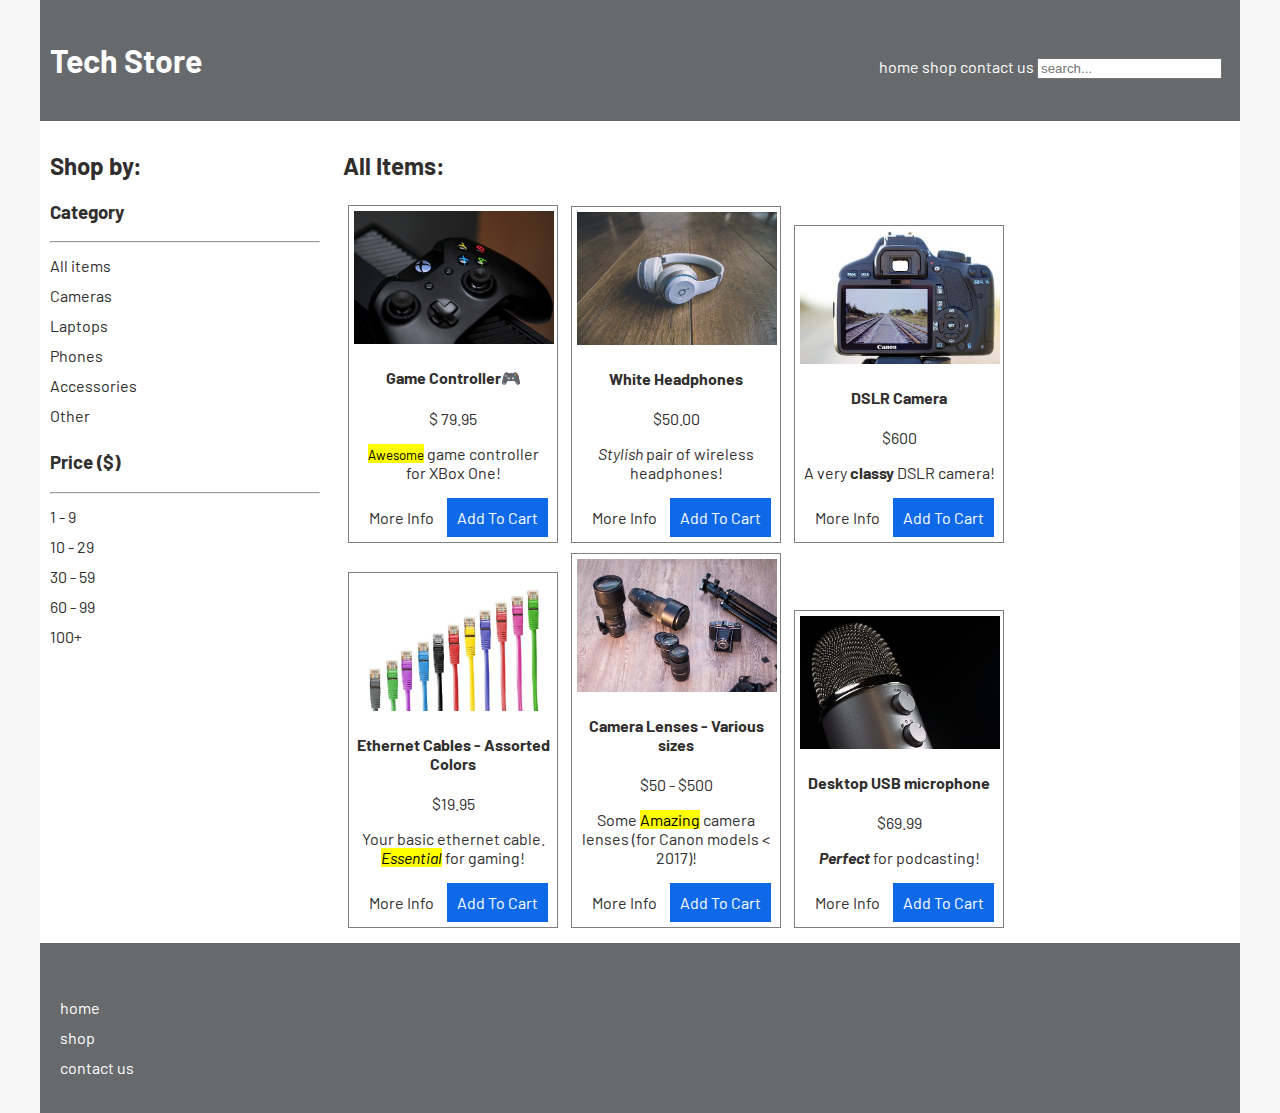
==== index.html @ 5c4008c3 "Merge branch 'master' of https://github.com/Falc0n89/Full-Stack-Course-Web" ====
<!DOCTYPE html>
<html lang="en">
<head>
   
    <meta charset="UTF-8">
    <meta name="viewport" content="width=device-width, initial-scale=1.0">
    <title>Tech Store</title>
    <link href="https://fonts.googleapis.com/css2?family=Barlow&display=swap" rel="stylesheet"> 
    <link rel="stylesheet" href="tech_store.css">

</head>

<body>

<!--
TODO:

1. Add product pages
-->

   <header>
        <h1>Tech Store</h1>

        <nav>
            <ul>
            <li><a href="index.html">home</a></li>
            <li><a href="">shop</a></li>
            <li><a href="contact.html">contact us</a></li>
            </ul>
        </nav>
        <input type="search" placeholder="search...">
    </header>
    <!-- Side bar for categories and price filters-->
<aside>
        <h2>Shop by:</h2>
    <section>
        <h3>Category</h3>
        <hr>
        <ul>
            <li>All items</li>
            <li>Cameras</li>
            <li>Laptops</li>
            <li>Phones</li>
            <li>Accessories</li>
            <li>Other</li>
        </ul>
    </section>

    <section>
        <h3>Price <span>($)</span></h3>
        <hr>
        <ul>
            <li>1 - 9</li>
            <li>10 - 29</li>
            <li>30 - 59</li>
            <li>60 - 99</li>
            <li>100+</li>
        </ul>
    </section>
    
   
</aside>
    
<!-- Main section to display products -->
    <main>
        <h2>All Items:</h2>
        <article class="product">
            <a href="product-detail.html"><img src="images/controller.jpg" alt="XBox One Game Controller picture">
            </a>      
            <h4><a href="product-detail.html">Game Controller</a>&#127918;</h4>
            <p>$ 79.95</p>
            <p><mark><small>Awesome</small></mark>  game controller <br> for XBox One!  	
                </p>
            <a href="product-detail.html" class="button">More Info</a> 
            <a href=""class="button"id="position">Add To Cart</a>
        </article>

        <article class="product">
            <a href=""><img src="images/headphones.jpg" alt="White headphones picture"></a>
            
            <h4><a href="">White Headphones</a></h4>
            <p>$50.00</p>
            <p><em>Stylish</em> pair of wireless headphones!</p>
            <a href=""class="button">More Info</a>
            <a href=""class="button" id="position">Add To Cart</a>
        </article>

        <article class="product">
            <a href=""><img src="images/camera.jpg" alt="Picture of a camera"></a>

            <h4><a href="">DSLR Camera</a></h4>
            <p>$600</p>
            <p>A very <strong>classy</strong> DSLR camera!</p>
            <a href=""class="button">More Info</a>
            <a href=""class="button">Add To Cart</a>
        </article>

        <article class="product">
            <a href=""><img src="images/cables.jpg" alt="Ethernet cables"></a>

            <h4><a href="">Ethernet Cables - Assorted Colors</a></h4>
            <p>$19.95</p>
            <p>Your basic ethernet cable. <br> <em><mark>Essential</mark></em> for gaming! </p>
            <a href=""class="button">More Info</a>
            <a href=""class="button">Add To Cart</a>
        </article>

        <article class="product">
            <a href=""><img src="images/lenses.jpg" alt="Various camera lenses"></a>

            <h4><a href="">Camera Lenses - Various sizes</a></h4>
            <p>$50 - $500</p>
            <p>Some <mark>Amazing</mark> camera lenses (for Canon models &lt; 2017)! </p>
            <a href=""class="button">More Info</a>
            <a href=""class="button">Add To Cart</a>
        </article>

        <article class="product">
            <a href=""><img src="images/microphone.jpg" alt="Microphone picture"></a>

            <h4><a href="">Desktop USB microphone</a></h4>
            <p>$69.99</p>
            <p><em><strong>Perfect</strong></em> for podcasting!</p>
            <a href=""class="button">More Info</a>
            <a href=""class="button">Add To Cart</a>
        </article>

    
    </main>
    <footer>
        <nav style="position: relative;">
            <ul>
                <li><a href="index.html">home</a></li>
                <li><a href="product-detail.html">shop</a></li>
                <li><a href="contact.html">contact us</a></li>
            </ul>
        </nav>
    </footer>
    
</body>
</html>
---- tech_store.css ----
html {
    background: #f7f7f7;
}
body {
    background: white;
    max-width: 1200px;
    margin: 0 auto;
    font-family: 'Barlow', sans-serif;
    color: rgb(49, 46, 46);
}



header, footer {
    background: #676a6d;
    color: white;
    padding: 20px 10px
}

footer > nav {
        vertical-align: relative;
        padding: 10px;
        margin-top: 20px;
}

.product {
    box-sizing: border-box;
    border: 1px solid grey;
    width: 210px;
    margin: 5px;
    padding: 5px;
    display: inline-block;
    text-align: center;
    }



.product img {
    max-width: 200px;
}

main {
    width: 680px;
    display: inline-block;
    padding: 10px;
    }

aside {
    width: 270px;
    display: inline-block;
    vertical-align: top;
    padding: 10px;
}

ul {
    margin: 0;
    padding: 0;
}

li {
    list-style: none;
    line-height: 30px;
}

a {
    text-decoration: none;
    color: inherit;
}

a:hover {
    color: #0e69e9;
}

header li {
    display: inline;
}

header h1, nav {
    display: inline-block;
}

header h1 {
    width: 70%
}



.button {
    padding: 10px;
    display: inline-block;
    text-align: center;
}

.button:last-of-type {
    background: #0e69e9;
    color: white;
}


/* Product Detail Page */

.product-detail {
    width: 660px;

}

.product-detail > a {
    text-align: center;
}

.product-detail img {
    max-width: 50%;
    float: left;

}

/* Table */

table {
    width: 400px;
    text-align: left;
    margin: 20px 0;
}

caption {
    font-weight: bold;
    font-style: italic;
    padding: 10px;
    border-bottom: dotted 1px;
}

th, td {
    padding: 10px;
}

tr:hover {
    background: #f5f5f5
}

/* Contact Us */

form {
    padding: 10px;
    margin: 10px 0;
    width: 600px;
}

.inline label {
    display: inline-block;
    width: 100px;
}

input[type="text"], input[type="email"], textarea{
    padding: 10px;
    width: 400px;
    }

form > div {
    margin: 10px 10px;
}
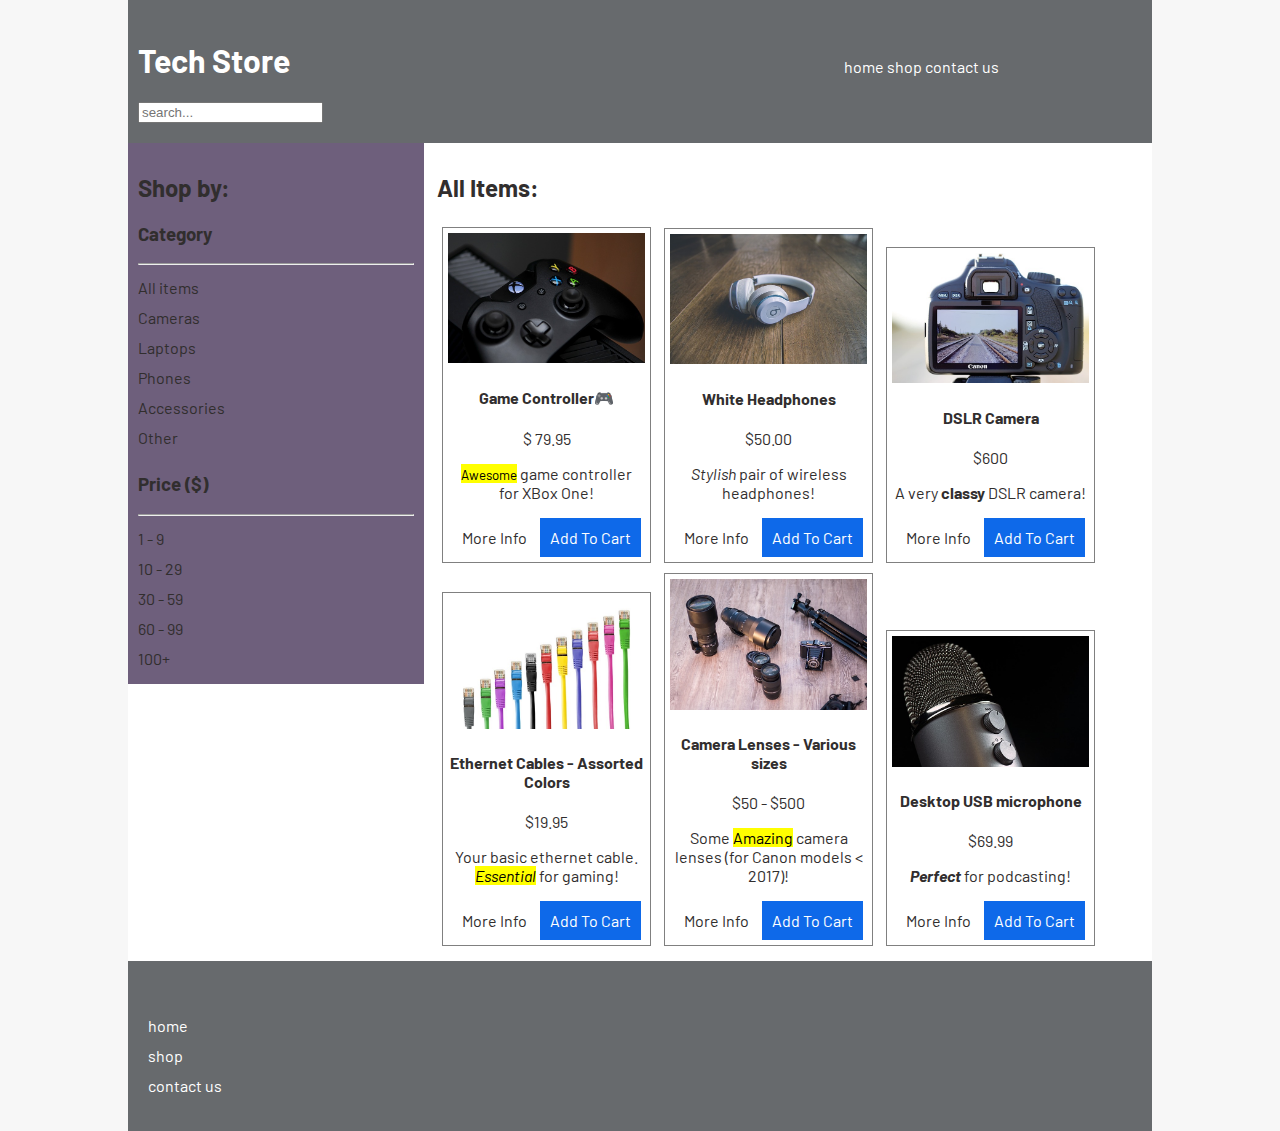
==== commit 534a0dc6: "Learning Media Queries" ====
--- a/index.html
+++ b/index.html
@@ -3,7 +3,7 @@
 <head>
    
     <meta charset="UTF-8">
-    <meta name="viewport" content="width=device-width, initial-scale=1.0">
+    <meta name="viewport" content="width=device-width, initial-scale=1">
     <title>Tech Store</title>
     <link href="https://fonts.googleapis.com/css2?family=Barlow&display=swap" rel="stylesheet"> 
     <link rel="stylesheet" href="tech_store.css">
--- a/tech_store.css
+++ b/tech_store.css
@@ -3,7 +3,7 @@
 }
 body {
     background: white;
-    max-width: 1200px;
+    max-width: 80vw;
     margin: 0 auto;
     font-family: 'Barlow', sans-serif;
     color: rgb(49, 46, 46);
@@ -26,30 +26,35 @@
 .product {
     box-sizing: border-box;
     border: 1px solid grey;
-    width: 210px;
+    width: 30%;
     margin: 5px;
     padding: 5px;
     display: inline-block;
     text-align: center;
+    
     }
 
 
 
-.product img {
-    max-width: 200px;
+img {
+    max-width: 100%;
 }
 
 main {
-    width: 680px;
+    /* target / context = result */
+    /* 680 / 1000 = 0.68 */
+    width: 68%;
     display: inline-block;
     padding: 10px;
+    
     }
 
 aside {
-    width: 270px;
+    width: 27%;
     display: inline-block;
     vertical-align: top;
     padding: 10px;
+    background-color: rgb(110, 95, 124);
 }
 
 ul {
@@ -158,3 +163,11 @@
 form > div {
     margin: 10px 10px;
 }
+
+@media not screen {
+    li {
+        color: red;
+    }
+
+}
+
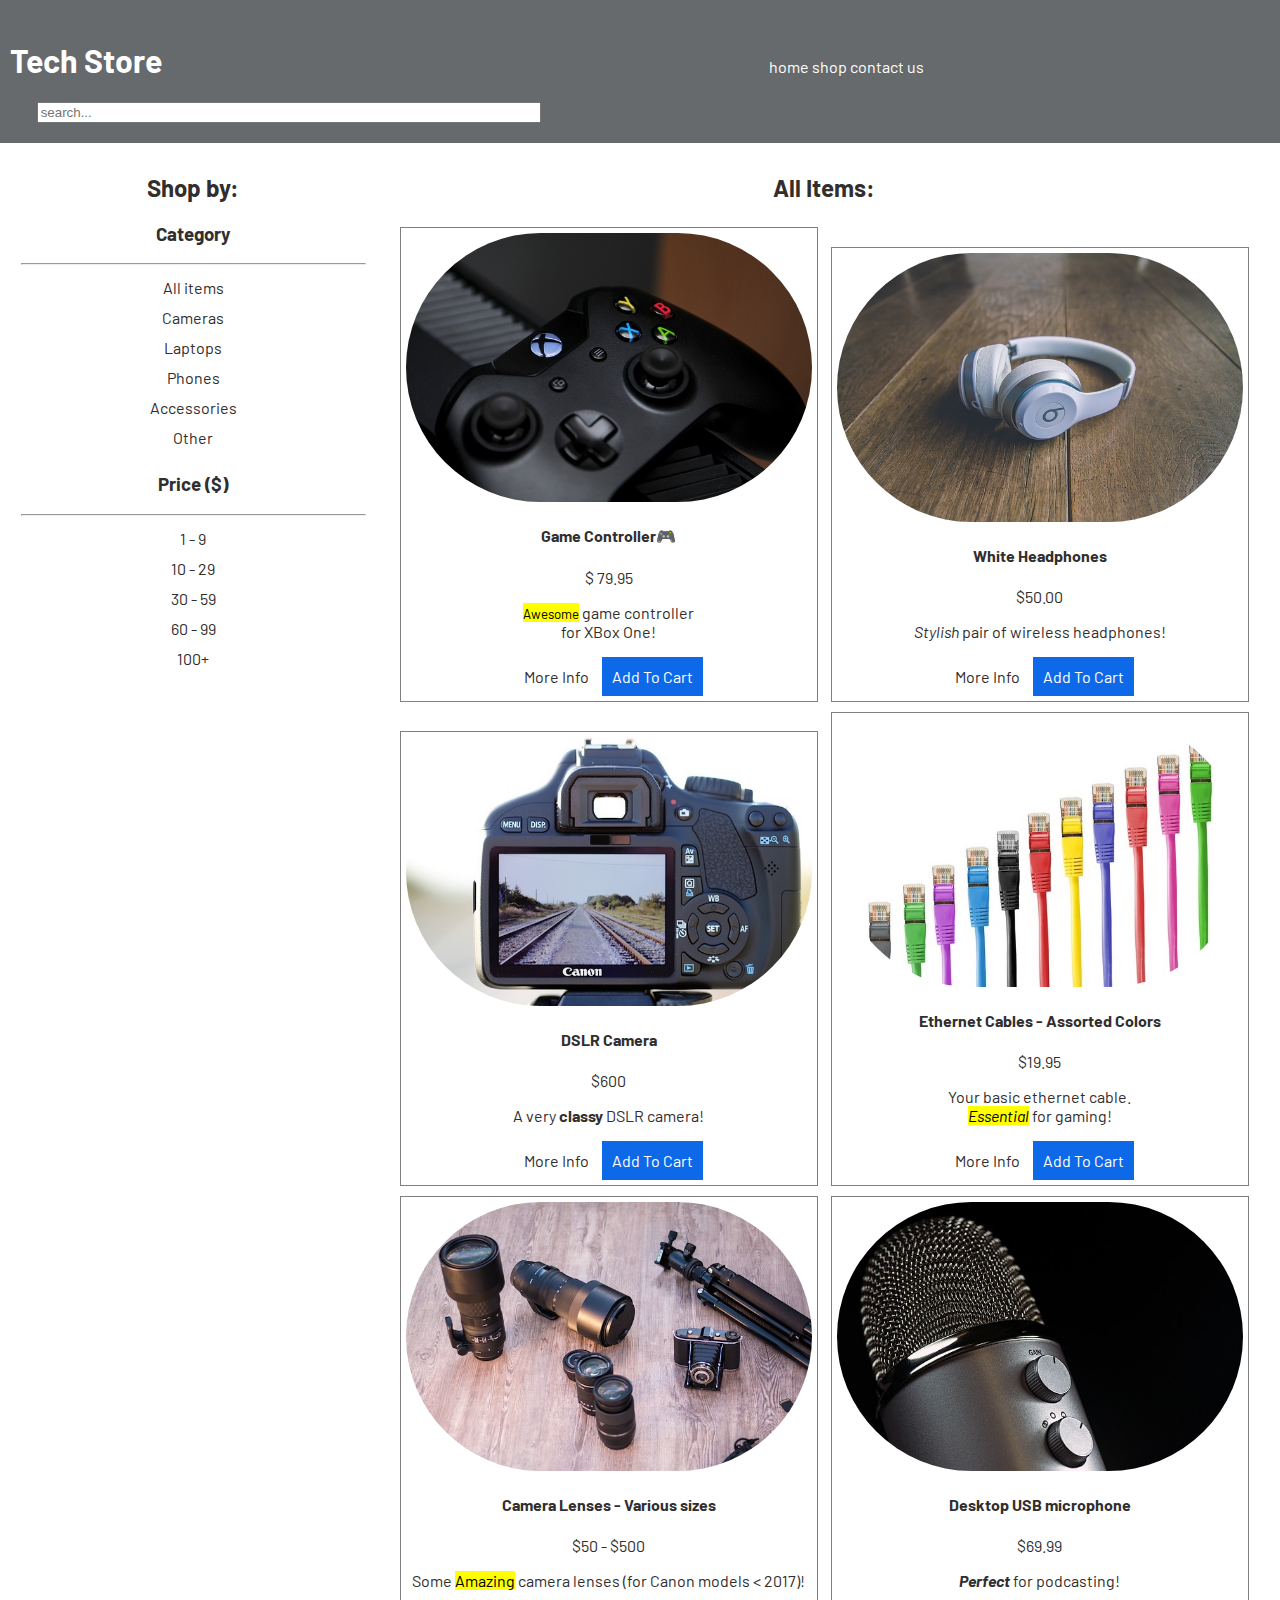
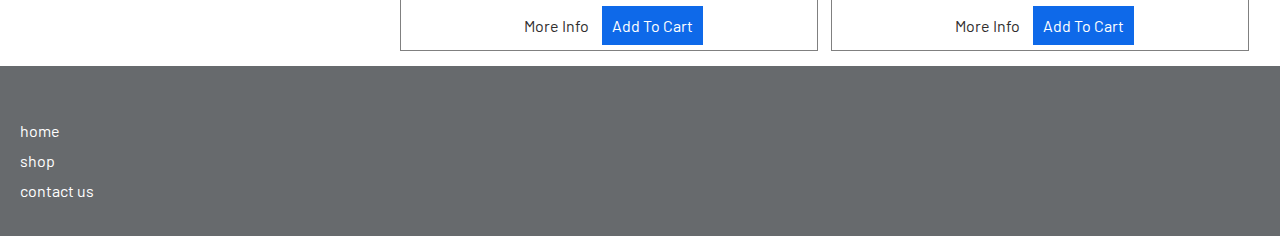
==== commit 35c592a1: "added Flex to products" ====
--- a/index.html
+++ b/index.html
@@ -62,7 +62,7 @@
 </aside>
     
 <!-- Main section to display products -->
-    <main>
+    <main id="container">
         <h2>All Items:</h2>
         <article class="product">
             <a href="product-detail.html"><img src="images/controller.jpg" alt="XBox One Game Controller picture">
--- a/tech_store.css
+++ b/tech_store.css
@@ -3,10 +3,19 @@
 }
 body {
     background: white;
-    max-width: 80vw;
+    
     margin: 0 auto;
     font-family: 'Barlow', sans-serif;
     color: rgb(49, 46, 46);
+    text-align: center;
+}
+
+#container {
+    display: flexbox;
+    justify-content: space-around;
+    justify-items: stretch;
+    justify-self: initial;
+    align-items: baseline;
 }
 
 
@@ -14,7 +23,12 @@
 header, footer {
     background: #676a6d;
     color: white;
-    padding: 20px 10px
+    padding: 20px 10px;
+    text-align: left;
+}
+
+input[type="search"] {
+    width: 100%;
 }
 
 footer > nav {
@@ -24,13 +38,14 @@
 }
 
 .product {
+    display: flex;
+    align-content: stretch;
     box-sizing: border-box;
     border: 1px solid grey;
-    width: 30%;
+    /* width: 30%; */
     margin: 5px;
-    padding: 5px;
-    display: inline-block;
-    text-align: center;
+    padding: 5px; */
+    
     
     }
 
@@ -40,21 +55,8 @@
     max-width: 100%;
 }
 
-main {
-    /* target / context = result */
-    /* 680 / 1000 = 0.68 */
-    width: 68%;
-    display: inline-block;
-    padding: 10px;
-    
-    }
-
-aside {
-    width: 27%;
-    display: inline-block;
-    vertical-align: top;
-    padding: 10px;
-    background-color: rgb(110, 95, 124);
+.product img {
+    border-radius: 500px;
 }
 
 ul {
@@ -85,7 +87,7 @@
 }
 
 header h1 {
-    width: 70%
+    width: 100%;
 }
 
 
@@ -124,7 +126,8 @@
 table {
     width: 400px;
     text-align: left;
-    margin: 20px 0;
+    margin: 20px 0 0 200px;
+    vertical-align: center;
 }
 
 caption {
@@ -164,10 +167,72 @@
     margin: 10px 10px;
 }
 
-@media not screen {
-    li {
-        color: red;
-    }
-
-}
-
+@media (min-width: 800px) {
+    input[type="search"] {
+        width: 40%;
+        margin-left: 2em;
+    }
+
+    .product {
+        display: inline-block;
+        width: 48%;
+
+    }
+   
+}
+
+@media (min-width: 1000px) {
+    main {
+        width: 68%;
+        display: inline-block;
+        padding: 10px;
+        
+        } 
+    
+    aside {
+        width: 27%;
+        display: inline-block;
+        vertical-align: top;
+        padding: 10px;
+      }
+
+      header h1 {
+          width: 60%;
+      }
+
+    }
+
+    @media (min-width: 1300px) {
+       body {max-width: 80vw;
+        }
+
+        .product {
+            width: 30%;
+        }
+
+        input[type="search"] {
+            width: 20%;
+            
+        }
+
+       
+    }
+
+    @media (max-width: 600px) {
+        iframe {
+            width: 80%;
+        }
+        .product {
+            width: 80%;
+            margin-left: 30px;
+        }
+   
+    form {
+        width: 80%;
+    }
+
+    table {
+        margin-left: 10px;
+    }
+
+    }
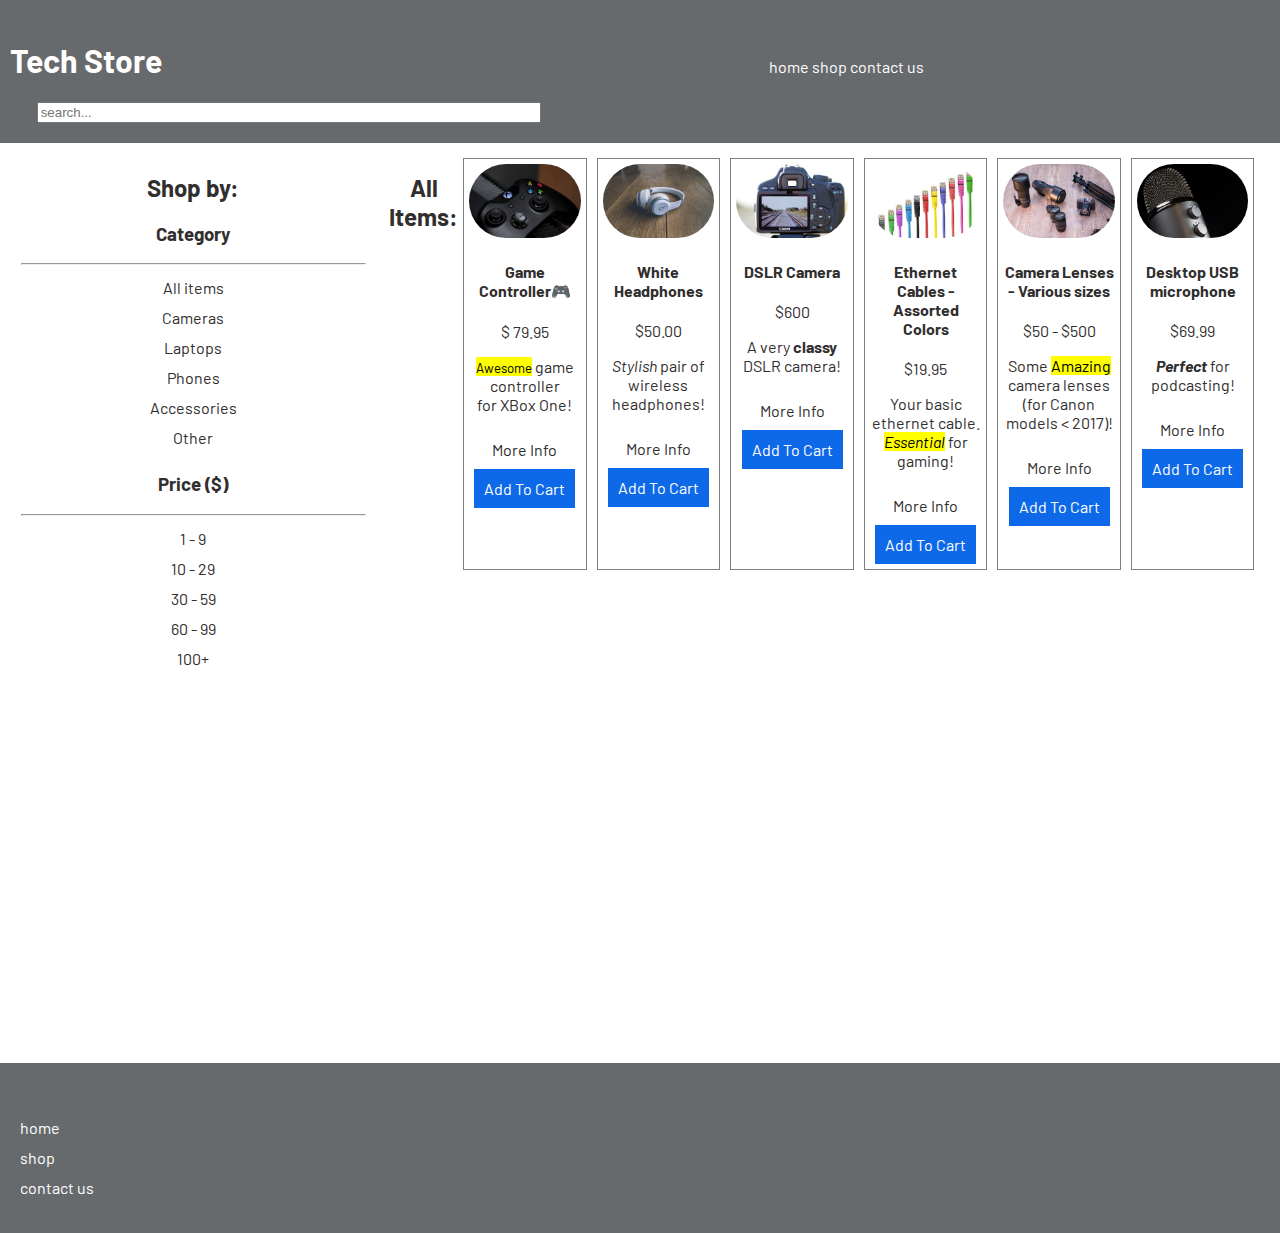
==== commit fec7284c: "Adding more flex into it. Having issues" ====
--- a/index.html
+++ b/index.html
@@ -31,7 +31,7 @@
         <input type="search" placeholder="search...">
     </header>
     <!-- Side bar for categories and price filters-->
-<aside>
+<aside id="leftPage">
         <h2>Shop by:</h2>
     <section>
         <h3>Category</h3>
@@ -64,7 +64,7 @@
 <!-- Main section to display products -->
     <main id="container">
         <h2>All Items:</h2>
-        <article class="product">
+        <article class="product" >
             <a href="product-detail.html"><img src="images/controller.jpg" alt="XBox One Game Controller picture">
             </a>      
             <h4><a href="product-detail.html">Game Controller</a>&#127918;</h4>
--- a/tech_store.css
+++ b/tech_store.css
@@ -10,14 +10,29 @@
     text-align: center;
 }
 
-#container {
-    display: flexbox;
+/* #container {
+    display: flex;
+    flex-flow: row wrap;
     justify-content: space-around;
-    justify-items: stretch;
-    justify-self: initial;
-    align-items: baseline;
-}
-
+    align-items: space-around;
+    overflow: hidden;
+    
+} */
+
+/* #leftPage {
+    
+    justify-self: left;
+    overflow: hidden;
+} */
+
+.product {
+    box-sizing: border-box;
+    border: 1px solid grey;
+    width: 30%;
+    margin: 5px;
+    padding: 5px;
+    
+    }
 
 
 header, footer {
@@ -37,17 +52,7 @@
         margin-top: 20px;
 }
 
-.product {
-    display: flex;
-    align-content: stretch;
-    box-sizing: border-box;
-    border: 1px solid grey;
-    /* width: 30%; */
-    margin: 5px;
-    padding: 5px; */
-    
-    
-    }
+
 
 
 
@@ -184,16 +189,20 @@
 @media (min-width: 1000px) {
     main {
         width: 68%;
-        display: inline-block;
+        display: inline-flex;
         padding: 10px;
-        
         } 
+
+        footer {
+            
+        }
     
     aside {
         width: 27%;
         display: inline-block;
         vertical-align: top;
         padding: 10px;
+        height: 100vh;
       }
 
       header h1 {
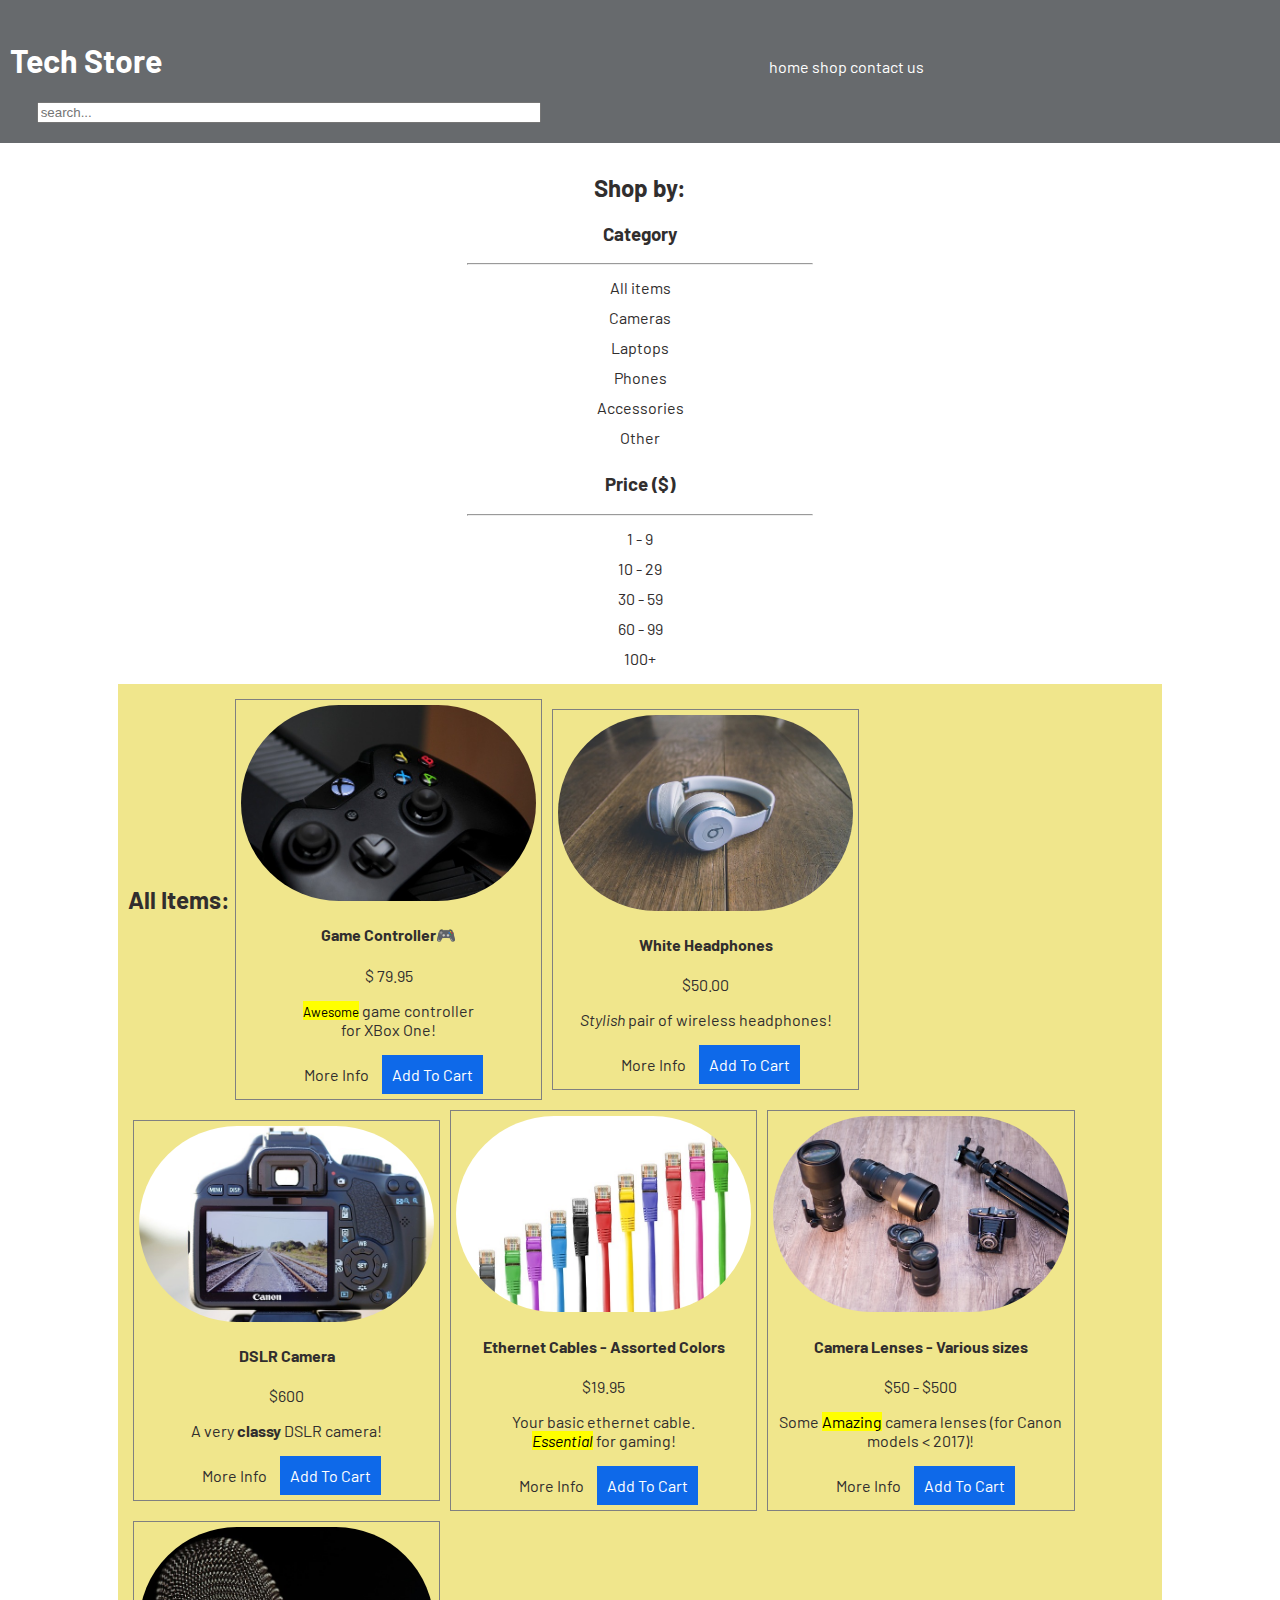
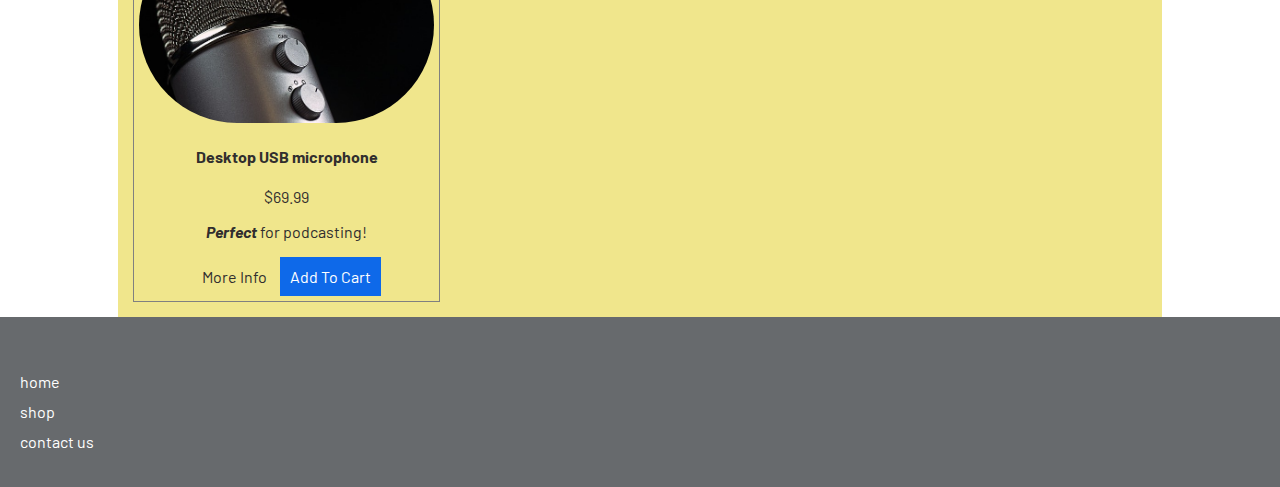
==== commit 457a8c3a: "Stressful night with flex" ====
--- a/index.html
+++ b/index.html
@@ -31,7 +31,7 @@
         <input type="search" placeholder="search...">
     </header>
     <!-- Side bar for categories and price filters-->
-<aside id="leftPage">
+<aside>
         <h2>Shop by:</h2>
     <section>
         <h3>Category</h3>
@@ -62,9 +62,9 @@
 </aside>
     
 <!-- Main section to display products -->
-    <main id="container">
+    <main id="container" style="flex-shrink: 1;">
         <h2>All Items:</h2>
-        <article class="product" >
+        <article class="product">
             <a href="product-detail.html"><img src="images/controller.jpg" alt="XBox One Game Controller picture">
             </a>      
             <h4><a href="product-detail.html">Game Controller</a>&#127918;</h4>
--- a/tech_store.css
+++ b/tech_store.css
@@ -10,20 +10,24 @@
     text-align: center;
 }
 
-/* #container {
-    display: flex;
-    flex-flow: row wrap;
-    justify-content: space-around;
-    align-items: space-around;
-    overflow: hidden;
-    
-} */
-
-/* #leftPage {
-    
-    justify-self: left;
-    overflow: hidden;
-} */
+
+
+header, footer {
+    background: #676a6d;
+    color: white;
+    padding: 20px 10px;
+    text-align: left;
+}
+
+input[type="search"] {
+    width: 100%;
+}
+
+footer > nav {
+        vertical-align: relative;
+        padding: 10px;
+        margin-top: 20px;
+}
 
 .product {
     box-sizing: border-box;
@@ -31,28 +35,19 @@
     width: 30%;
     margin: 5px;
     padding: 5px;
-    
-    }
-
-
-header, footer {
-    background: #676a6d;
-    color: white;
-    padding: 20px 10px;
-    text-align: left;
-}
-
-input[type="search"] {
-    width: 100%;
-}
-
-footer > nav {
-        vertical-align: relative;
-        padding: 10px;
-        margin-top: 20px;
-}
-
-
+    text-align: center;
+    
+    
+    }
+
+#container {
+        background-color: khaki;
+        display: flex;
+        flex-flow: row wrap;
+        align-self: center;
+        align-items: center;
+        justify-self: center;
+    }
 
 
 
@@ -112,19 +107,18 @@
 /* Product Detail Page */
 
 .product-detail {
-    width: 660px;
-
-}
+    width: 60%;
+    height: 60%;
+    display: inline-block;
+    
+    }
 
 .product-detail > a {
-    text-align: center;
-}
-
-.product-detail img {
-    max-width: 50%;
-    float: left;
-
-}
+    text-align: left;
+    
+}
+
+
 
 /* Table */
 
@@ -178,9 +172,11 @@
         margin-left: 2em;
     }
 
+
+
     .product {
-        display: inline-block;
-        width: 48%;
+        /* display: inline-block; */
+        max-width: 60%;
 
     }
    
@@ -188,21 +184,17 @@
 
 @media (min-width: 1000px) {
     main {
-        width: 68%;
-        display: inline-flex;
+        width: 80%; 
+        /* display: inline-block; */
         padding: 10px;
+        
         } 
-
-        footer {
-            
-        }
     
     aside {
         width: 27%;
         display: inline-block;
         vertical-align: top;
         padding: 10px;
-        height: 100vh;
       }
 
       header h1 {
@@ -216,7 +208,7 @@
         }
 
         .product {
-            width: 30%;
+            width: 40%;
         }
 
         input[type="search"] {
@@ -232,7 +224,7 @@
             width: 80%;
         }
         .product {
-            width: 80%;
+            width: 30%;
             margin-left: 30px;
         }
    
@@ -244,4 +236,4 @@
         margin-left: 10px;
     }
 
-    }
+    } 
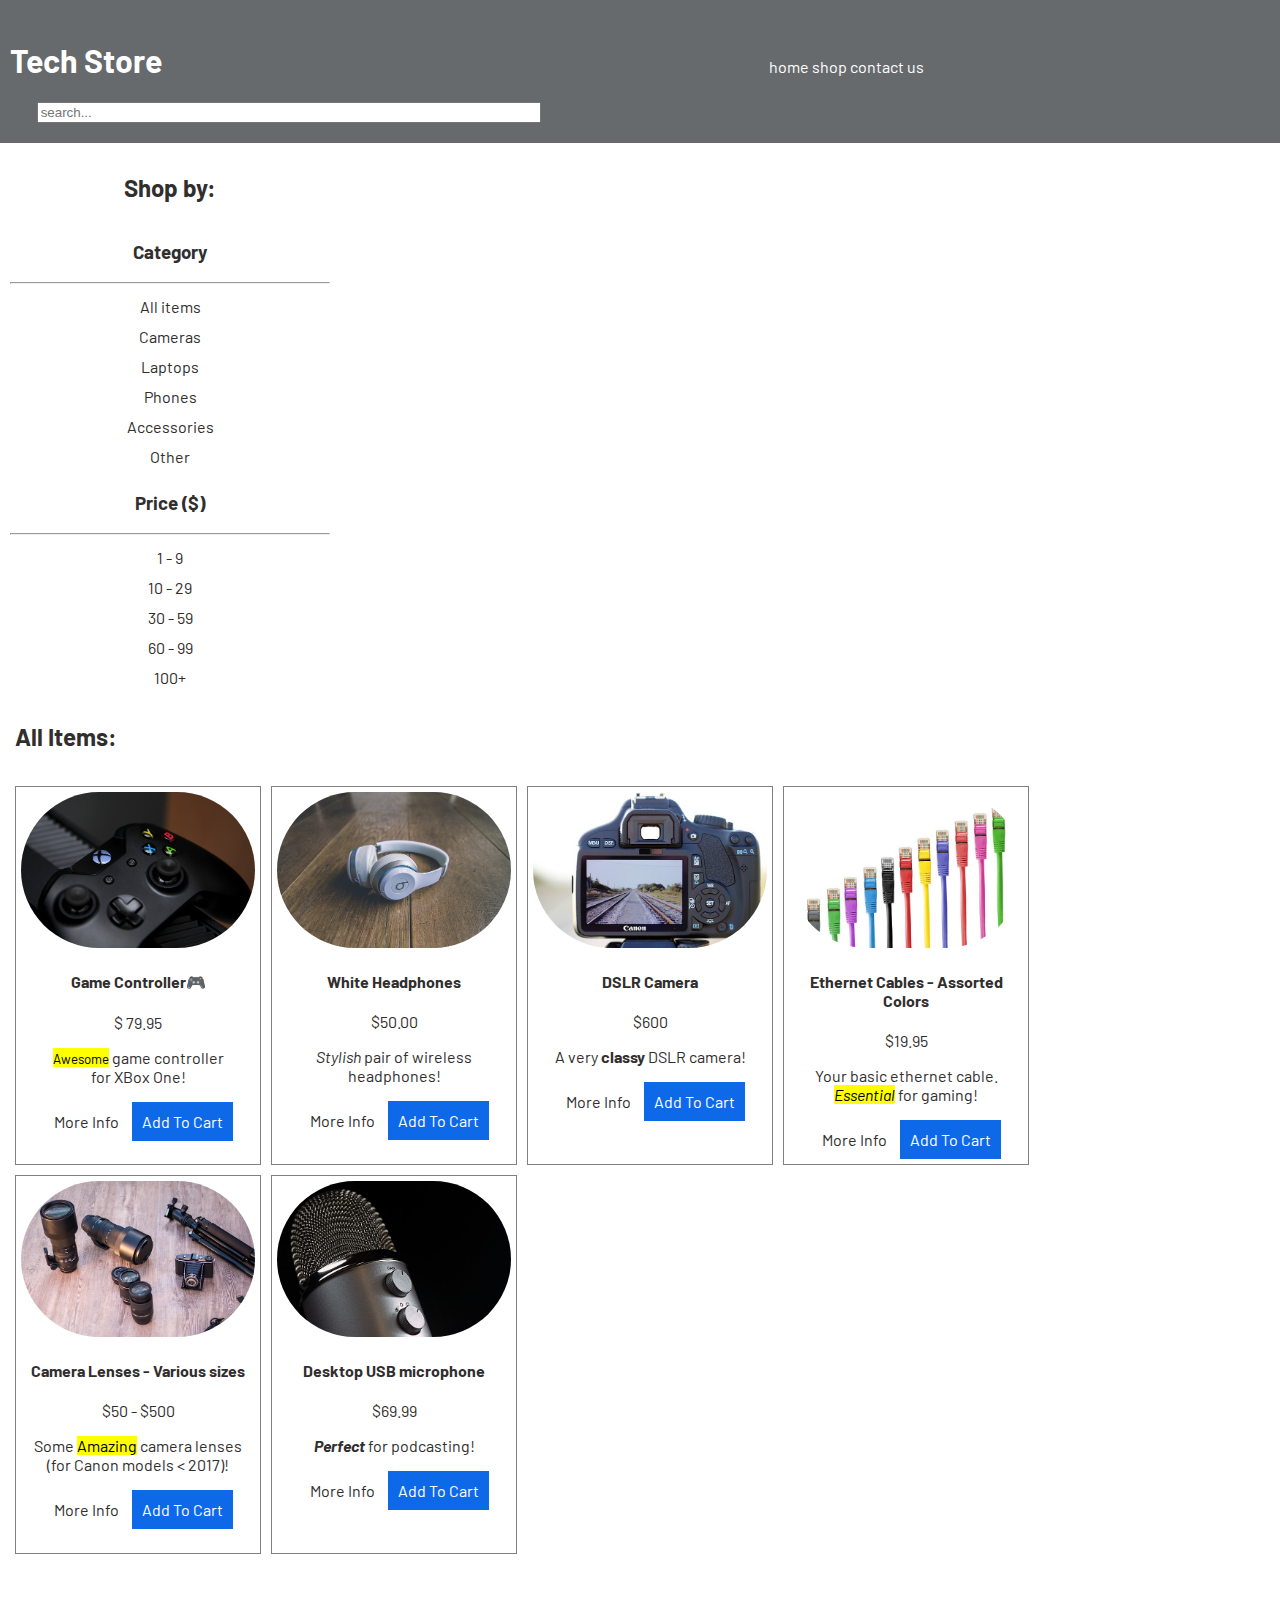
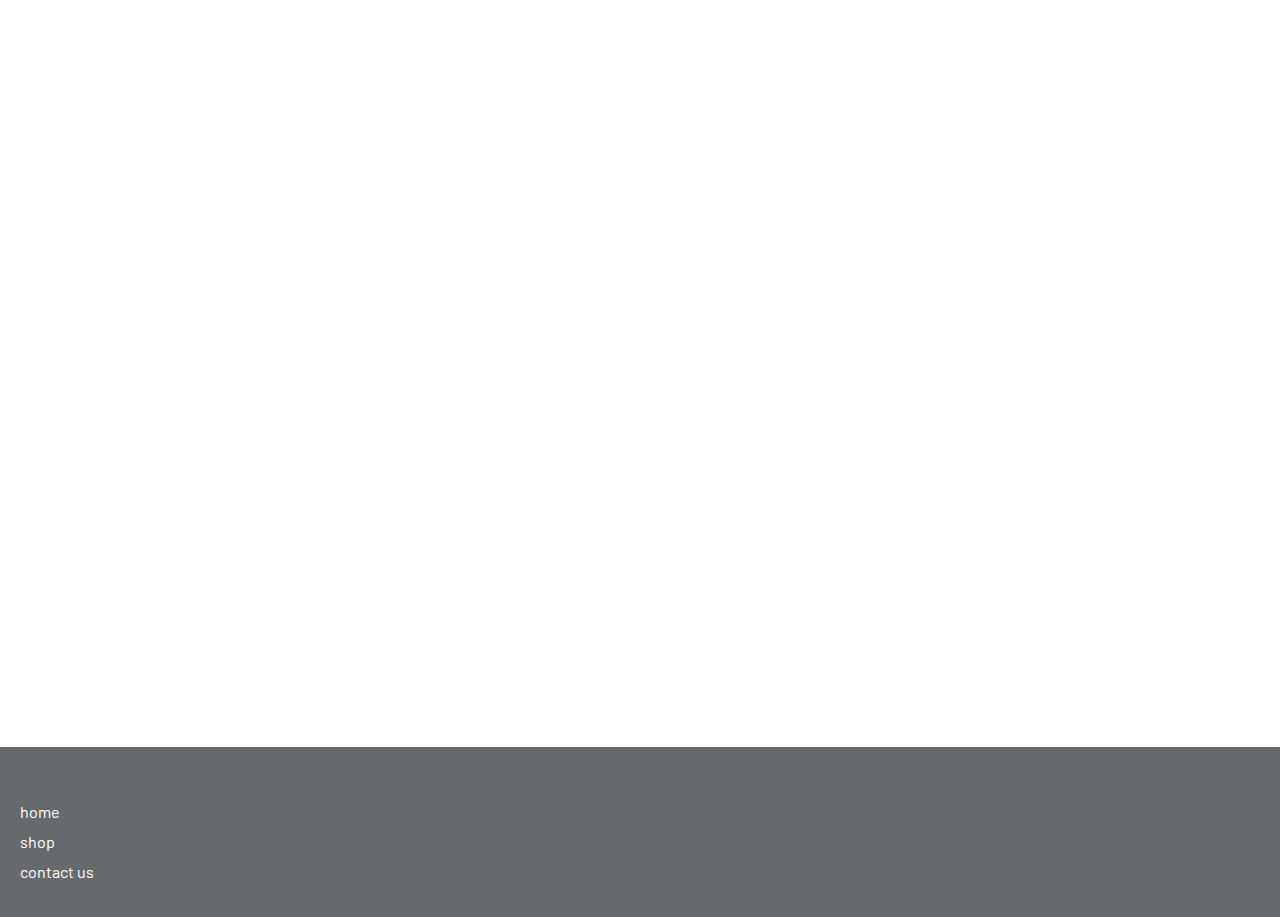
==== commit 90cd4bd4: "add grid to products and aside" ====
--- a/index.html
+++ b/index.html
@@ -31,7 +31,9 @@
         <input type="search" placeholder="search...">
     </header>
     <!-- Side bar for categories and price filters-->
-<aside>
+
+
+    <aside id="aside">
         <h2>Shop by:</h2>
     <section>
         <h3>Category</h3>
@@ -57,14 +59,17 @@
             <li>100+</li>
         </ul>
     </section>
+      
+</aside>
+
+<h2 style="text-align: left; margin-left: 15px;">All Items:</h2>
+
+<!-- Main section to display products -->
+    <main id="container" >
+
     
-   
-</aside>
-    
-<!-- Main section to display products -->
-    <main id="container" style="flex-shrink: 1;">
-        <h2>All Items:</h2>
         <article class="product">
+            
             <a href="product-detail.html"><img src="images/controller.jpg" alt="XBox One Game Controller picture">
             </a>      
             <h4><a href="product-detail.html">Game Controller</a>&#127918;</h4>
--- a/tech_store.css
+++ b/tech_store.css
@@ -32,7 +32,7 @@
 .product {
     box-sizing: border-box;
     border: 1px solid grey;
-    width: 30%;
+    /* width: 40%; */
     margin: 5px;
     padding: 5px;
     text-align: center;
@@ -40,19 +40,28 @@
     
     }
 
+    aside {
+        display: grid;
+        grid-template-columns: 1;
+        grid-template-rows: 1;
+    }
+
+
 #container {
-        background-color: khaki;
-        display: flex;
-        flex-flow: row wrap;
-        align-self: center;
-        align-items: center;
-        justify-self: center;
-    }
-
+        display: grid;
+        grid-template-columns: 1fr repeat(3, 1fr);
+        grid-template-rows:  repeat(4, 1fr);
+        
+    }
+
+#sidebar {
+    display: grid;
+}
 
 
 img {
     max-width: 100%;
+    
 }
 
 .product img {
@@ -96,6 +105,7 @@
     padding: 10px;
     display: inline-block;
     text-align: center;
+    vertical-align: bottom;
 }
 
 .button:last-of-type {
@@ -121,13 +131,16 @@
 
 
 /* Table */
-
+ 
 table {
     width: 400px;
     text-align: left;
-    margin: 20px 0 0 200px;
-    vertical-align: center;
-}
+    margin: 0 20% 0 30%;
+    
+    
+}
+
+
 
 caption {
     font-weight: bold;
@@ -171,62 +184,77 @@
         width: 40%;
         margin-left: 2em;
     }
-
-
-
+    aside {
+        display: grid;
+    }
+
+/* 
     .product {
-        /* display: inline-block; */
+        
         max-width: 60%;
 
-    }
+    } */
    
-}
+} 
 
 @media (min-width: 1000px) {
     main {
         width: 80%; 
-        /* display: inline-block; */
+        
         padding: 10px;
         
         } 
     
     aside {
-        width: 27%;
-        display: inline-block;
+        width: 25%;
+        display: grid;
+
         vertical-align: top;
         padding: 10px;
       }
 
+      /* .product {
+        width: 800%;
+      } */
+
       header h1 {
           width: 60%;
       }
 
-    }
-
+    } 
+ 
     @media (min-width: 1300px) {
        body {max-width: 80vw;
         }
 
-        .product {
+        aside {
+            display: grid;
+        }
+
+        /* .product {
             width: 40%;
-        }
+        } */
 
         input[type="search"] {
             width: 20%;
             
-        }
+        } 
 
        
-    }
+    } 
 
     @media (max-width: 600px) {
         iframe {
             width: 80%;
         }
-        .product {
-            width: 30%;
-            margin-left: 30px;
-        }
+        /* .product {
+            width: 100%;
+            margin-left: 30px; */
+        }
+
+     aside {
+         display: grid;
+     }
    
     form {
         width: 80%;
@@ -236,4 +264,4 @@
         margin-left: 10px;
     }
 
-    } 
+    
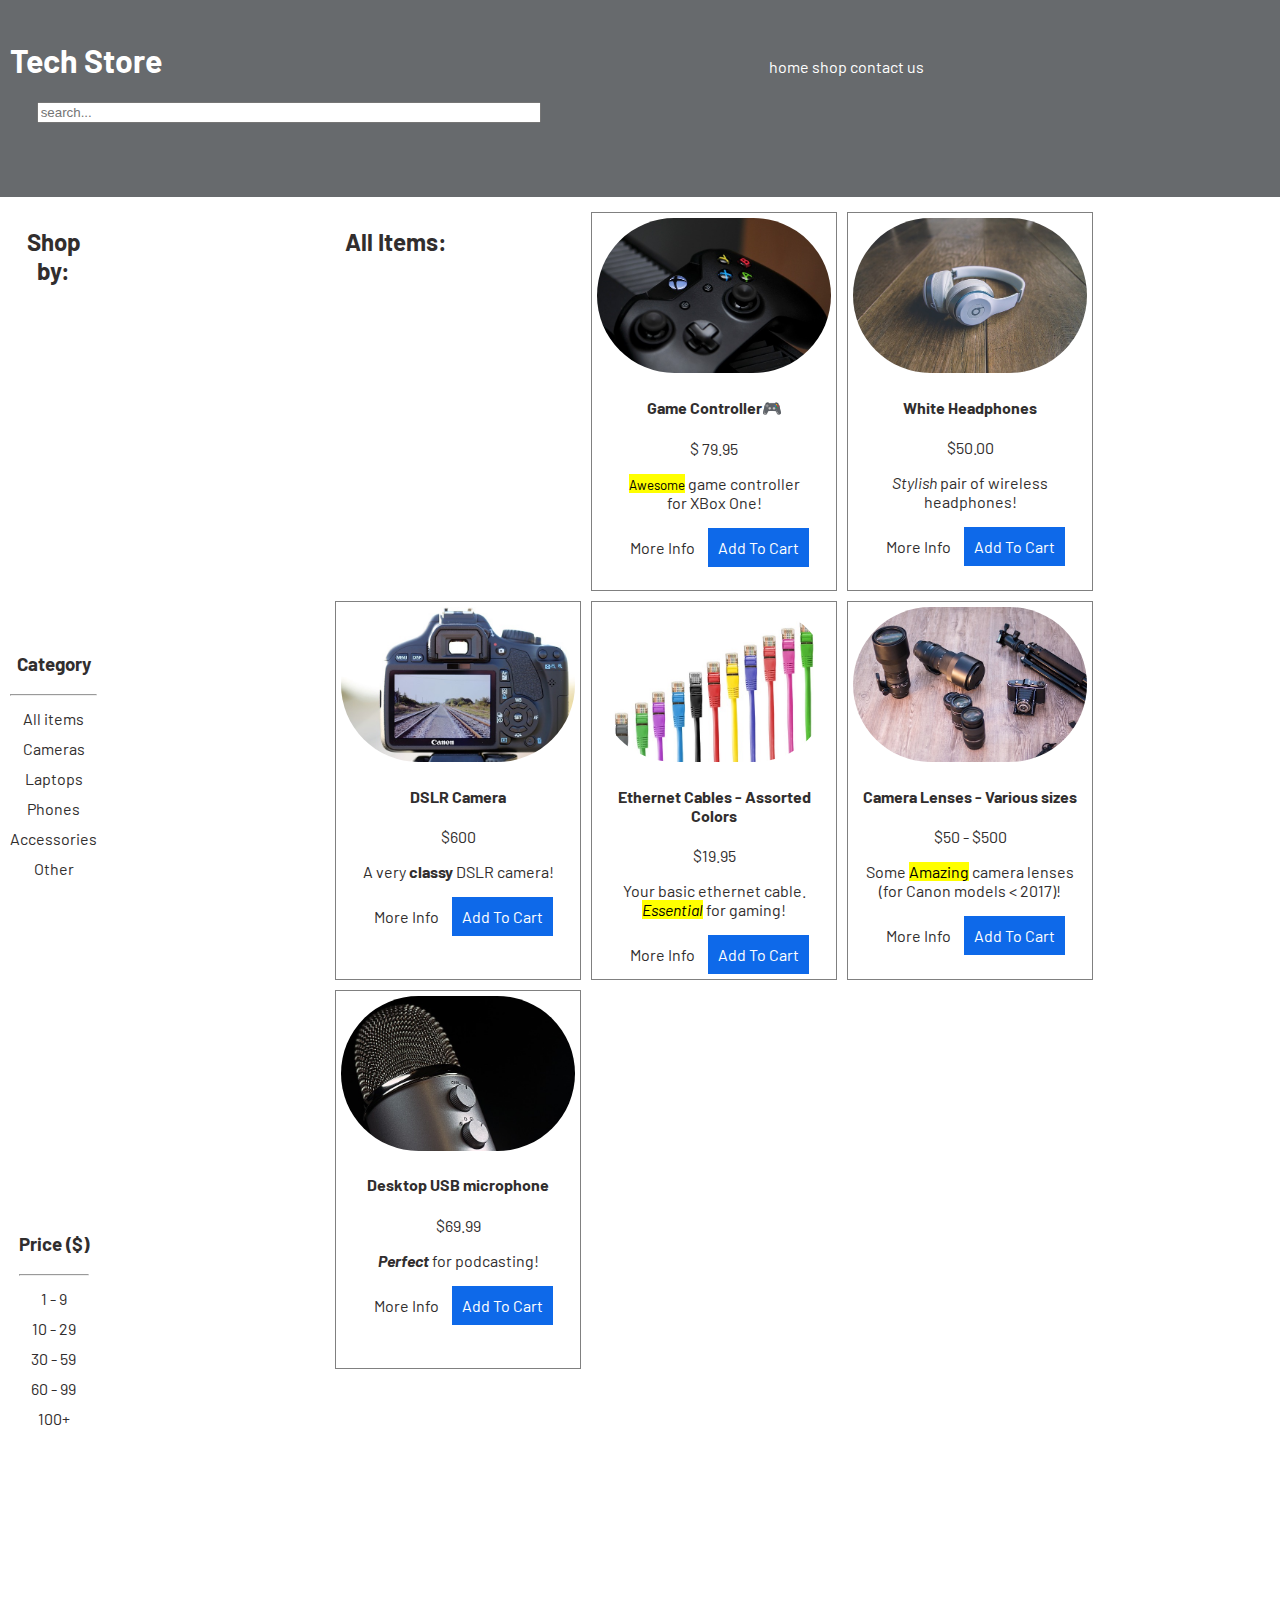
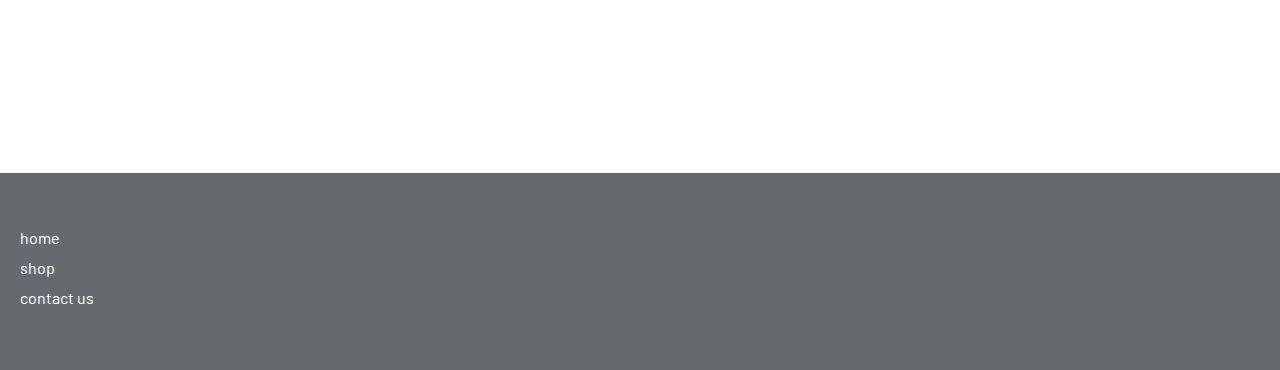
==== commit c78a0f88: "Made the whole page a grid" ====
--- a/index.html
+++ b/index.html
@@ -62,11 +62,11 @@
       
 </aside>
 
-<h2 style="text-align: left; margin-left: 15px;">All Items:</h2>
+
 
 <!-- Main section to display products -->
     <main id="container" >
-
+        <h2 style="text-align: left; margin-left: 15px;">All Items:</h2>
     
         <article class="product">
             
--- a/tech_store.css
+++ b/tech_store.css
@@ -2,6 +2,13 @@
     background: #f7f7f7;
 }
 body {
+    display: grid;
+    grid-template-columns: 1fr 3fr;
+    grid-template-rows: 1fr 8fr 1fr;
+    grid-template-areas: "header header"
+                         "aside container"
+                         
+                         "footer footer";
     background: white;
     
     margin: 0 auto;
@@ -10,7 +17,15 @@
     text-align: center;
 }
 
-
+header {
+    grid-row: header;
+    grid-column: header;
+}
+
+footer {
+    grid-row: footer;
+    grid-column: footer;
+}
 
 header, footer {
     background: #676a6d;
@@ -41,22 +56,22 @@
     }
 
     aside {
+        grid-row: aside;
+        grid-column: aside;
+        text-align: center;
+        justify-items: center;
+    }
+
+    main {
+        grid-row: container;
+        grid-column: container;
         display: grid;
-        grid-template-columns: 1;
-        grid-template-rows: 1;
-    }
-
-
-#container {
-        display: grid;
-        grid-template-columns: 1fr repeat(3, 1fr);
+        grid-template-columns: repeat(3, 1fr);
         grid-template-rows:  repeat(4, 1fr);
-        
-    }
-
-#sidebar {
-    display: grid;
-}
+    }
+
+
+
 
 
 img {
@@ -184,9 +199,7 @@
         width: 40%;
         margin-left: 2em;
     }
-    aside {
-        display: grid;
-    }
+  
 
 /* 
     .product {
@@ -227,9 +240,7 @@
        body {max-width: 80vw;
         }
 
-        aside {
-            display: grid;
-        }
+       
 
         /* .product {
             width: 40%;
@@ -252,9 +263,7 @@
             margin-left: 30px; */
         }
 
-     aside {
-         display: grid;
-     }
+   
    
     form {
         width: 80%;
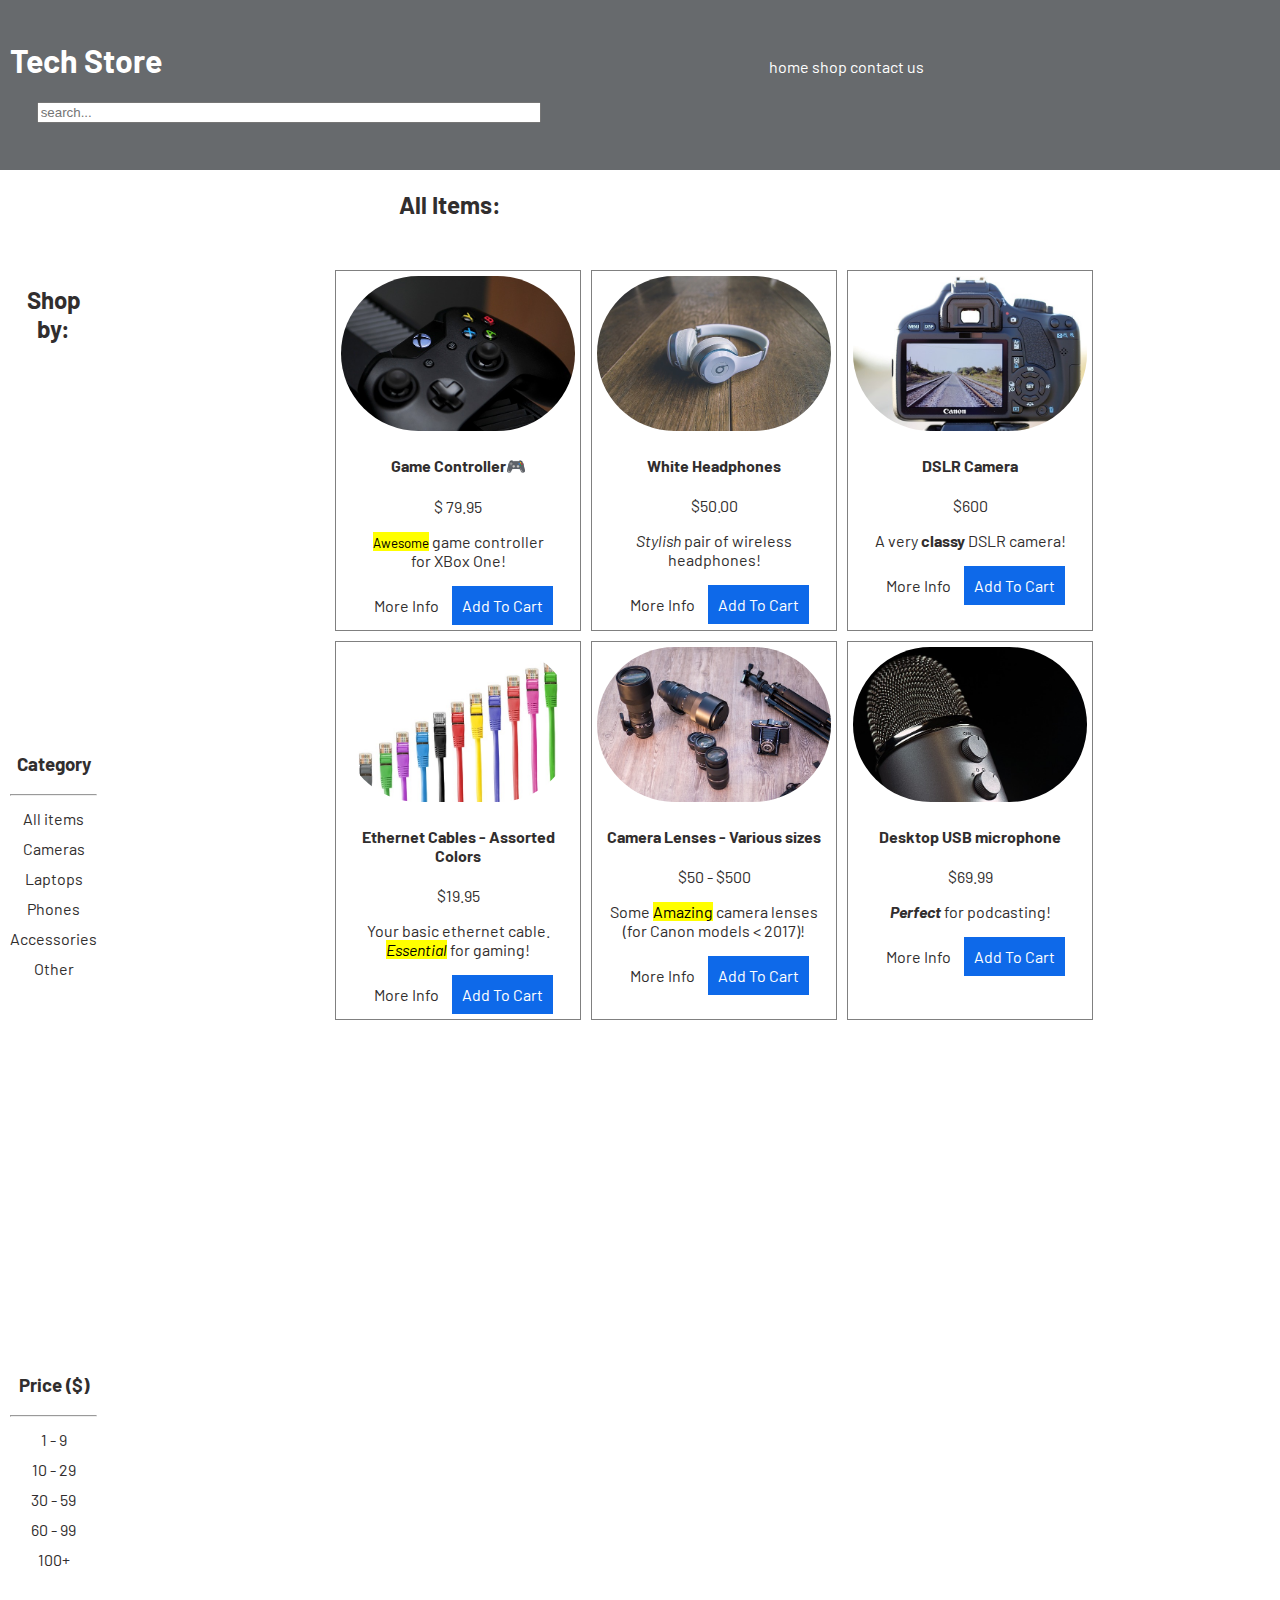
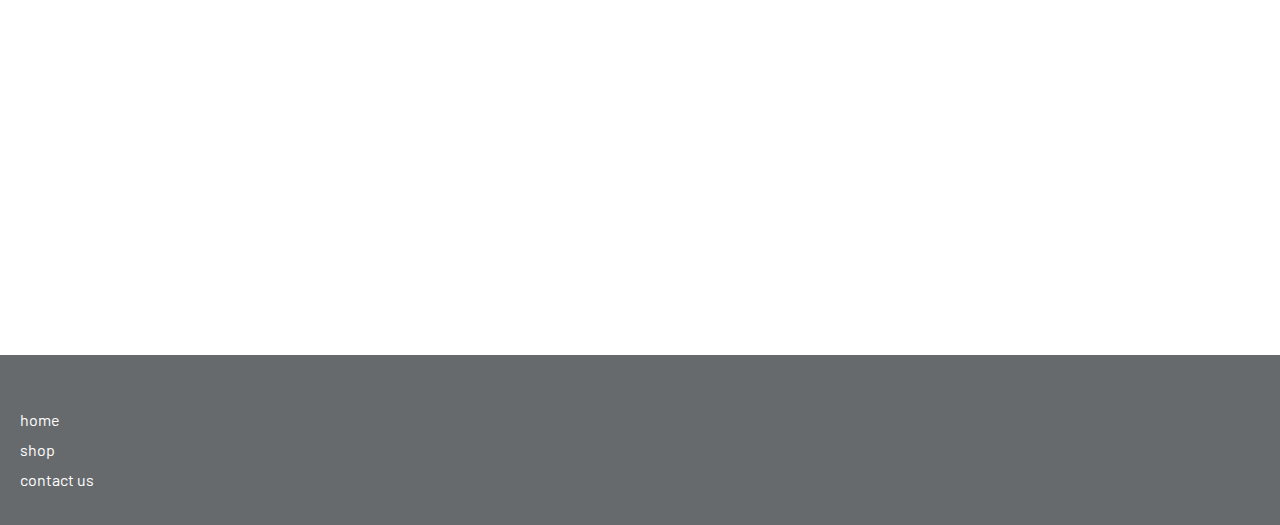
==== commit 1f1fe406: "trying to make aside shorter" ====
--- a/index.html
+++ b/index.html
@@ -32,7 +32,7 @@
     </header>
     <!-- Side bar for categories and price filters-->
 
-
+    <h2 class="all-items" style="text-align: left; margin-left: 15px;">All Items:</h2>
     <aside id="aside">
         <h2>Shop by:</h2>
     <section>
@@ -66,7 +66,7 @@
 
 <!-- Main section to display products -->
     <main id="container" >
-        <h2 style="text-align: left; margin-left: 15px;">All Items:</h2>
+        
     
         <article class="product">
             
--- a/tech_store.css
+++ b/tech_store.css
@@ -4,8 +4,9 @@
 body {
     display: grid;
     grid-template-columns: 1fr 3fr;
-    grid-template-rows: 1fr 8fr 1fr;
+    grid-template-rows: 2fr 1fr 20fr 2fr;
     grid-template-areas: "header header"
+                         "all all"
                          "aside container"
                          
                          "footer footer";
@@ -55,11 +56,17 @@
     
     }
 
+    .all-items {
+        grid-row: all;
+        grid-column: all;
+        padding-left: 24rem;
+    }
+
     aside {
         grid-row: aside;
         grid-column: aside;
         text-align: center;
-        justify-items: center;
+        vertical-align: top;
     }
 
     main {
@@ -68,6 +75,7 @@
         display: grid;
         grid-template-columns: repeat(3, 1fr);
         grid-template-rows:  repeat(4, 1fr);
+        height: 1200px;
     }
 
 
